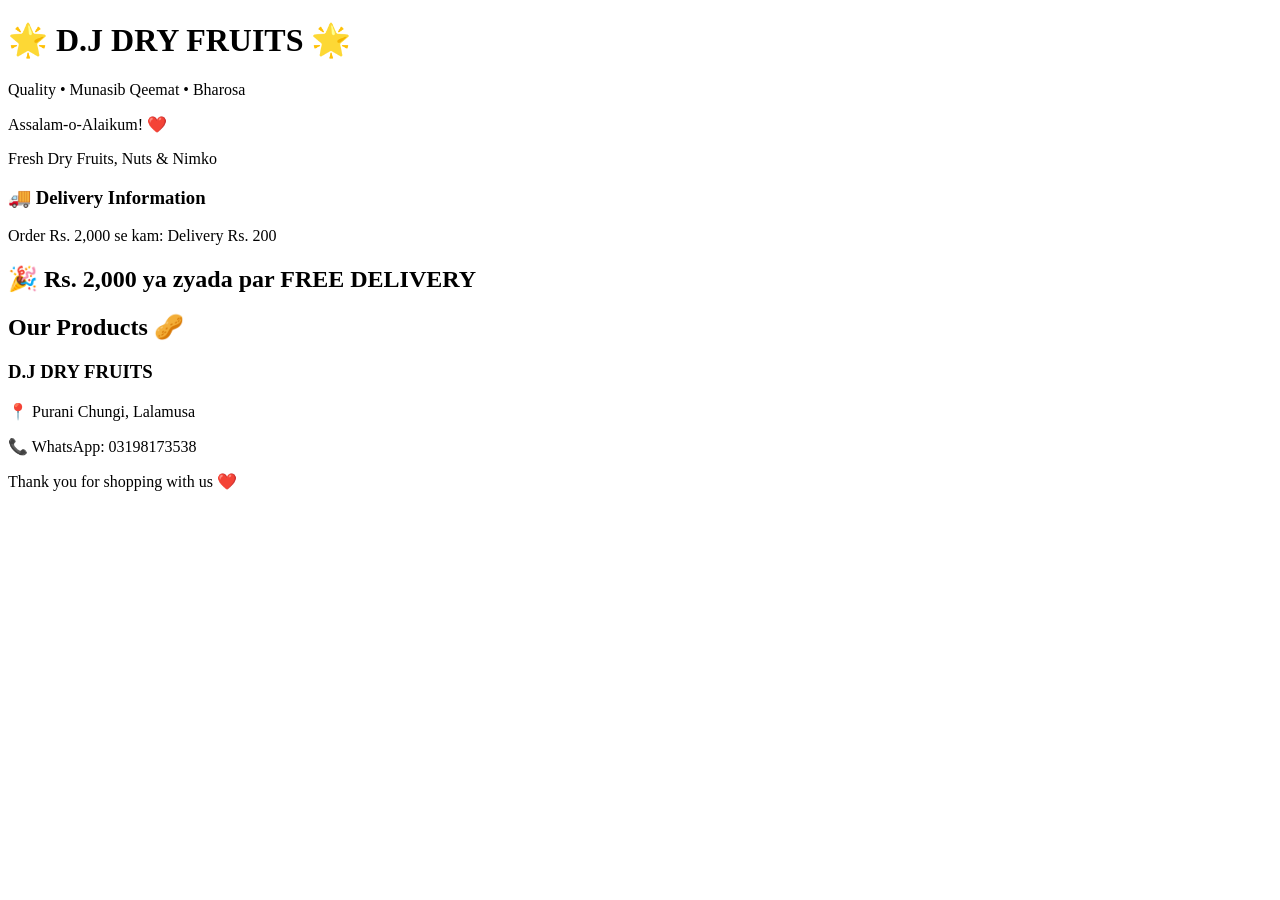
==== index.html @ 38b19e8a "Add initial HTML structure for D.J Dry Fruits" ====
<!DOCTYPE html>
<html lang="en">
<head>
<meta charset="UTF-8">
<meta name="viewport" content="width=device-width, initial-scale=1.0">
<title>D.J Dry Fruits & Nimko</title>
<link rel="stylesheet" href="style.css">
</head>
<body>

<header>
  <h1>🌟 D.J DRY FRUITS 🌟</h1>
  <p>Quality • Munasib Qeemat • Bharosa</p>
  <p>Assalam-o-Alaikum! ❤️</p>
  <p>Fresh Dry Fruits, Nuts & Nimko</p>
</header>

<section class="delivery">
  <h3>🚚 Delivery Information</h3>
  <p>Order Rs. 2,000 se kam: Delivery Rs. 200</p>
  <h2>🎉 Rs. 2,000 ya zyada par FREE DELIVERY</h2>
</section>

<main>
  <h2>Our Products 🥜</h2>
  <div id="products" class="products"></div>
</main>

<footer>
  <h3>D.J DRY FRUITS</h3>
  <p>📍 Purani Chungi, Lalamusa</p>
  <p>📞 WhatsApp: 03198173538</p>
  <p>Thank you for shopping with us ❤️</p>
</footer>

<script src="products.js"></script>
<script src="script.js"></script>
</body>
</html>
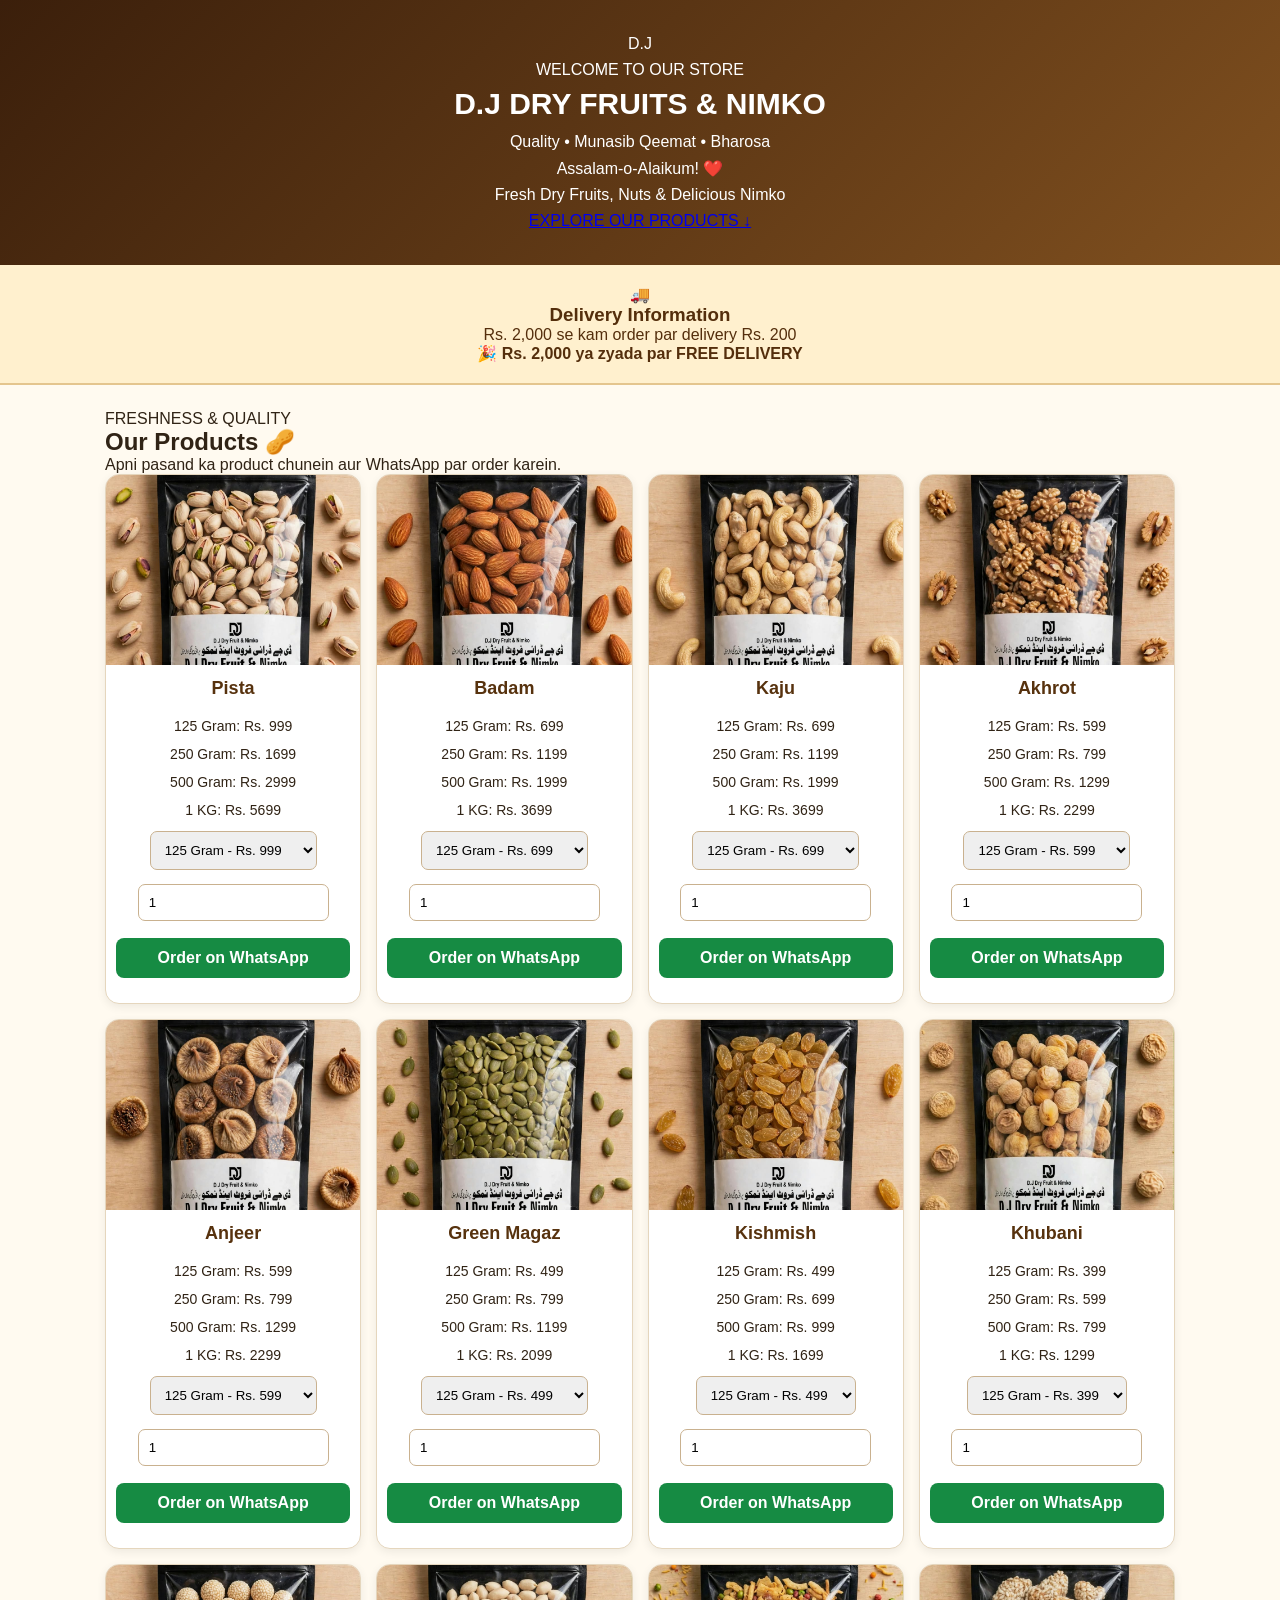
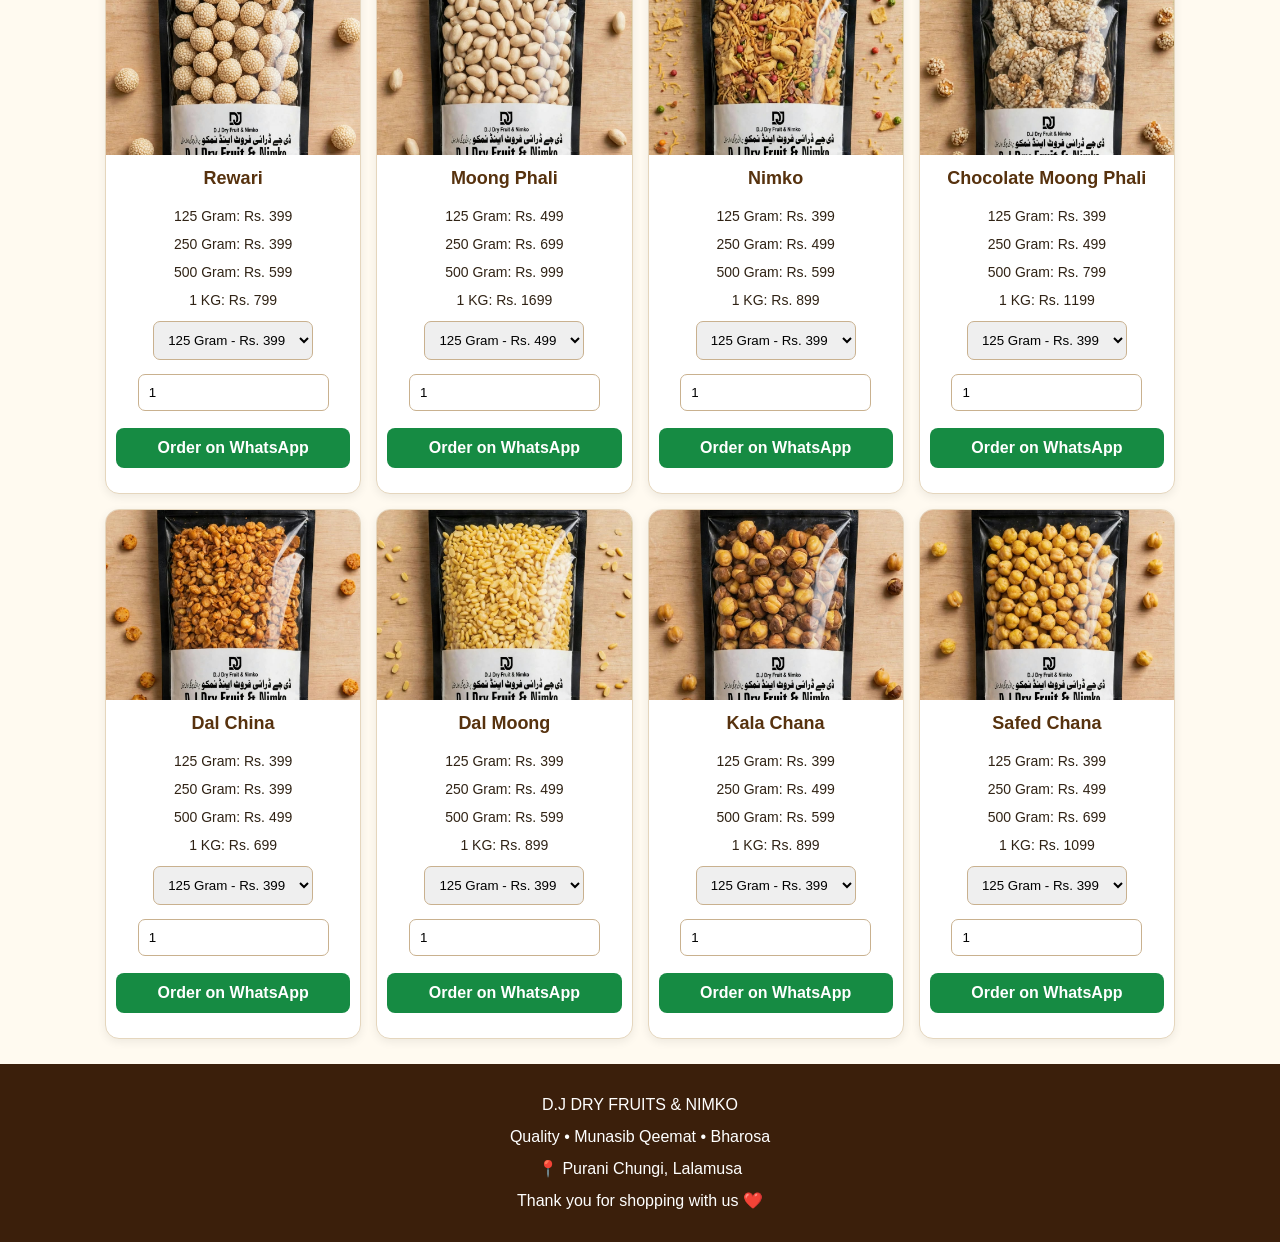
==== commit 9d2935ed: "Revamp index.html with improved layout and content Updated the structure and content of the index.ht" ====
--- a/index.html
+++ b/index.html
@@ -1,40 +1,59 @@
-
 <!DOCTYPE html>
 <html lang="en">
 <head>
-<meta charset="UTF-8">
-<meta name="viewport" content="width=device-width, initial-scale=1.0">
-<title>D.J Dry Fruits & Nimko</title>
-<link rel="stylesheet" href="style.css">
+  <meta charset="UTF-8">
+  <meta name="viewport" content="width=device-width, initial-scale=1.0">
+  <meta name="theme-color" content="#26170f">
+  <meta name="description" content="D.J Dry Fruits & Nimko - Quality, munasib qeemat aur bharosa.">
+  <title>D.J Dry Fruits & Nimko</title>
+  <link rel="stylesheet" href="style.css">
 </head>
 <body>
 
-<header>
-  <h1>🌟 D.J DRY FRUITS 🌟</h1>
-  <p>Quality • Munasib Qeemat • Bharosa</p>
-  <p>Assalam-o-Alaikum! ❤️</p>
-  <p>Fresh Dry Fruits, Nuts & Nimko</p>
-</header>
+  <header class="site-header">
+    <div class="brand-mark">D.J</div>
+    <p class="brand-kicker">WELCOME TO OUR STORE</p>
+    <h1>D.J DRY FRUITS <span>& NIMKO</span></h1>
+    <div class="gold-line"></div>
+    <p class="tagline">Quality <span>•</span> Munasib Qeemat <span>•</span> Bharosa</p>
+    <p class="welcome">Assalam-o-Alaikum! ❤️</p>
+    <p class="intro">Fresh Dry Fruits, Nuts & Delicious Nimko</p>
+    <a class="shop-link" href="#products">EXPLORE OUR PRODUCTS ↓</a>
+  </header>
 
-<section class="delivery">
-  <h3>🚚 Delivery Information</h3>
-  <p>Order Rs. 2,000 se kam: Delivery Rs. 200</p>
-  <h2>🎉 Rs. 2,000 ya zyada par FREE DELIVERY</h2>
-</section>
+  <section class="delivery">
+    <div class="delivery-inner">
+      <div>
+        <span class="delivery-icon">🚚</span>
+        <h3>Delivery Information</h3>
+        <p>Rs. 2,000 se kam order par delivery Rs. 200</p>
+      </div>
+      <div class="free-delivery">
+        <span>🎉</span>
+        <strong>Rs. 2,000 ya zyada par FREE DELIVERY</strong>
+      </div>
+    </div>
+  </section>
 
-<main>
-  <h2>Our Products 🥜</h2>
-  <div id="products" class="products"></div>
-</main>
+  <main>
+    <div class="section-heading">
+      <p class="section-kicker">FRESHNESS & QUALITY</p>
+      <h2>Our Products <span>🥜</span></h2>
+      <p>Apni pasand ka product chunein aur WhatsApp par order karein.</p>
+    </div>
 
-<footer>
-  <h3>D.J DRY FRUITS</h3>
-  <p>📍 Purani Chungi, Lalamusa</p>
-  <p>📞 WhatsApp: 03198173538</p>
-  <p>Thank you for shopping with us ❤️</p>
-</footer>
+    <div id="products" class="products"></div>
+  </main>
 
-<script src="products.js"></script>
-<script src="script.js"></script>
+  <footer>
+    <div class="footer-brand">D.J DRY FRUITS <span>& NIMKO</span></div>
+    <p>Quality • Munasib Qeemat • Bharosa</p>
+    <p class="footer-location">📍 Purani Chungi, Lalamusa</p>
+    <div class="footer-line"></div>
+    <p class="copyright">Thank you for shopping with us ❤️</p>
+  </footer>
+
+  <script src="products.js"></script>
+  <script src="script.js"></script>
 </body>
 </html>
--- a/style.css
+++ b/style.css
@@ -0,0 +1,139 @@
+
+* {
+  margin: 0;
+  padding: 0;
+  box-sizing: border-box;
+}
+
+body {
+  font-family: Arial, sans-serif;
+  background: #fffaf0;
+  color: #302315;
+}
+
+header {
+  background: linear-gradient(135deg, #3b1f0b, #80501f);
+  color: white;
+  text-align: center;
+  padding: 35px 15px;
+}
+
+header h1 {
+  font-size: 30px;
+  margin-bottom: 12px;
+}
+
+header p {
+  margin: 8px;
+  font-size: 16px;
+}
+
+.delivery {
+  background: #fff0ce;
+  text-align: center;
+  padding: 20px 10px;
+  color: #542e0c;
+  border-bottom: 2px solid #e4c58e;
+}
+
+.delivery h2 {
+  font-size: 20px;
+  margin-top: 10px;
+  color: #176b32;
+}
+
+main {
+  max-width: 1100px;
+  margin: auto;
+  padding: 25px 15px;
+}
+
+main > h2 {
+  text-align: center;
+  margin-bottom: 25px;
+  color: #59320e;
+}
+
+.products {
+  display: grid;
+  grid-template-columns: repeat(2, 1fr);
+  gap: 15px;
+}
+
+.product-card {
+  background: white;
+  border: 1px solid #e5d6bd;
+  border-radius: 14px;
+  overflow: hidden;
+  text-align: center;
+  padding-bottom: 15px;
+  box-shadow: 0 3px 10px #00000012;
+}
+
+.product-image {
+  width: 100%;
+  height: 155px;
+  background: #f1e7d6;
+  display: flex;
+  align-items: center;
+  justify-content: center;
+  color: #80603a;
+  font-size: 14px;
+  overflow: hidden;
+}
+
+.product-image img {
+  width: 100%;
+  height: 100%;
+  object-fit: cover;
+}
+
+.product-card h3 {
+  color: #57320e;
+  margin: 13px 5px;
+  font-size: 18px;
+}
+
+.price-list {
+  padding: 0 10px;
+  font-size: 14px;
+  line-height: 2;
+}
+
+select, input {
+  padding: 10px;
+  margin: 7px 3px;
+  border: 1px solid #c9b18f;
+  border-radius: 7px;
+  max-width: 90%;
+}
+
+.order-btn {
+  display: block;
+  background: #168b43;
+  color: white;
+  text-decoration: none;
+  padding: 11px;
+  margin: 10px;
+  border-radius: 8px;
+  font-weight: bold;
+}
+
+footer {
+  background: #3b1f0b;
+  color: white;
+  text-align: center;
+  padding: 25px 10px;
+  line-height: 2;
+}
+
+@media (min-width: 700px) {
+  .products {
+    grid-template-columns: repeat(4, 1fr);
+  }
+
+  .product-image {
+    height: 190px;
+  }
+  }
+  
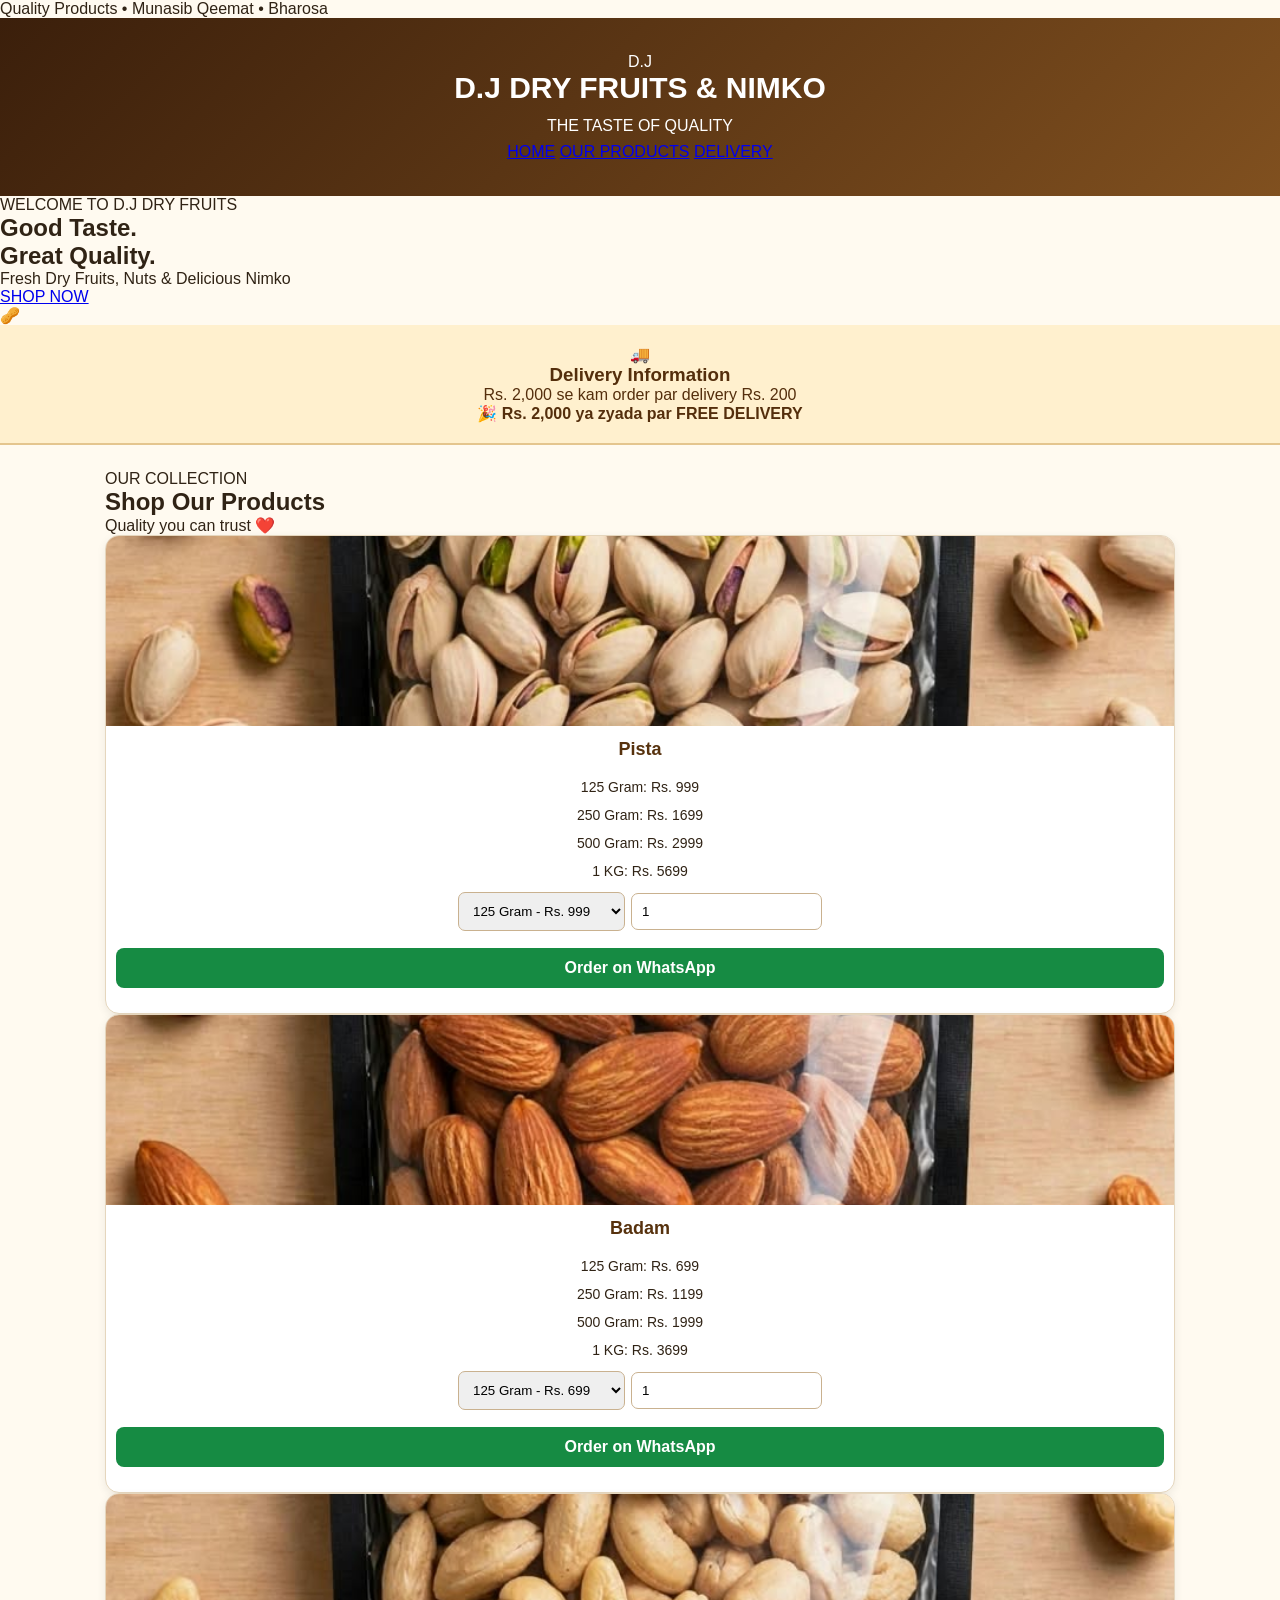
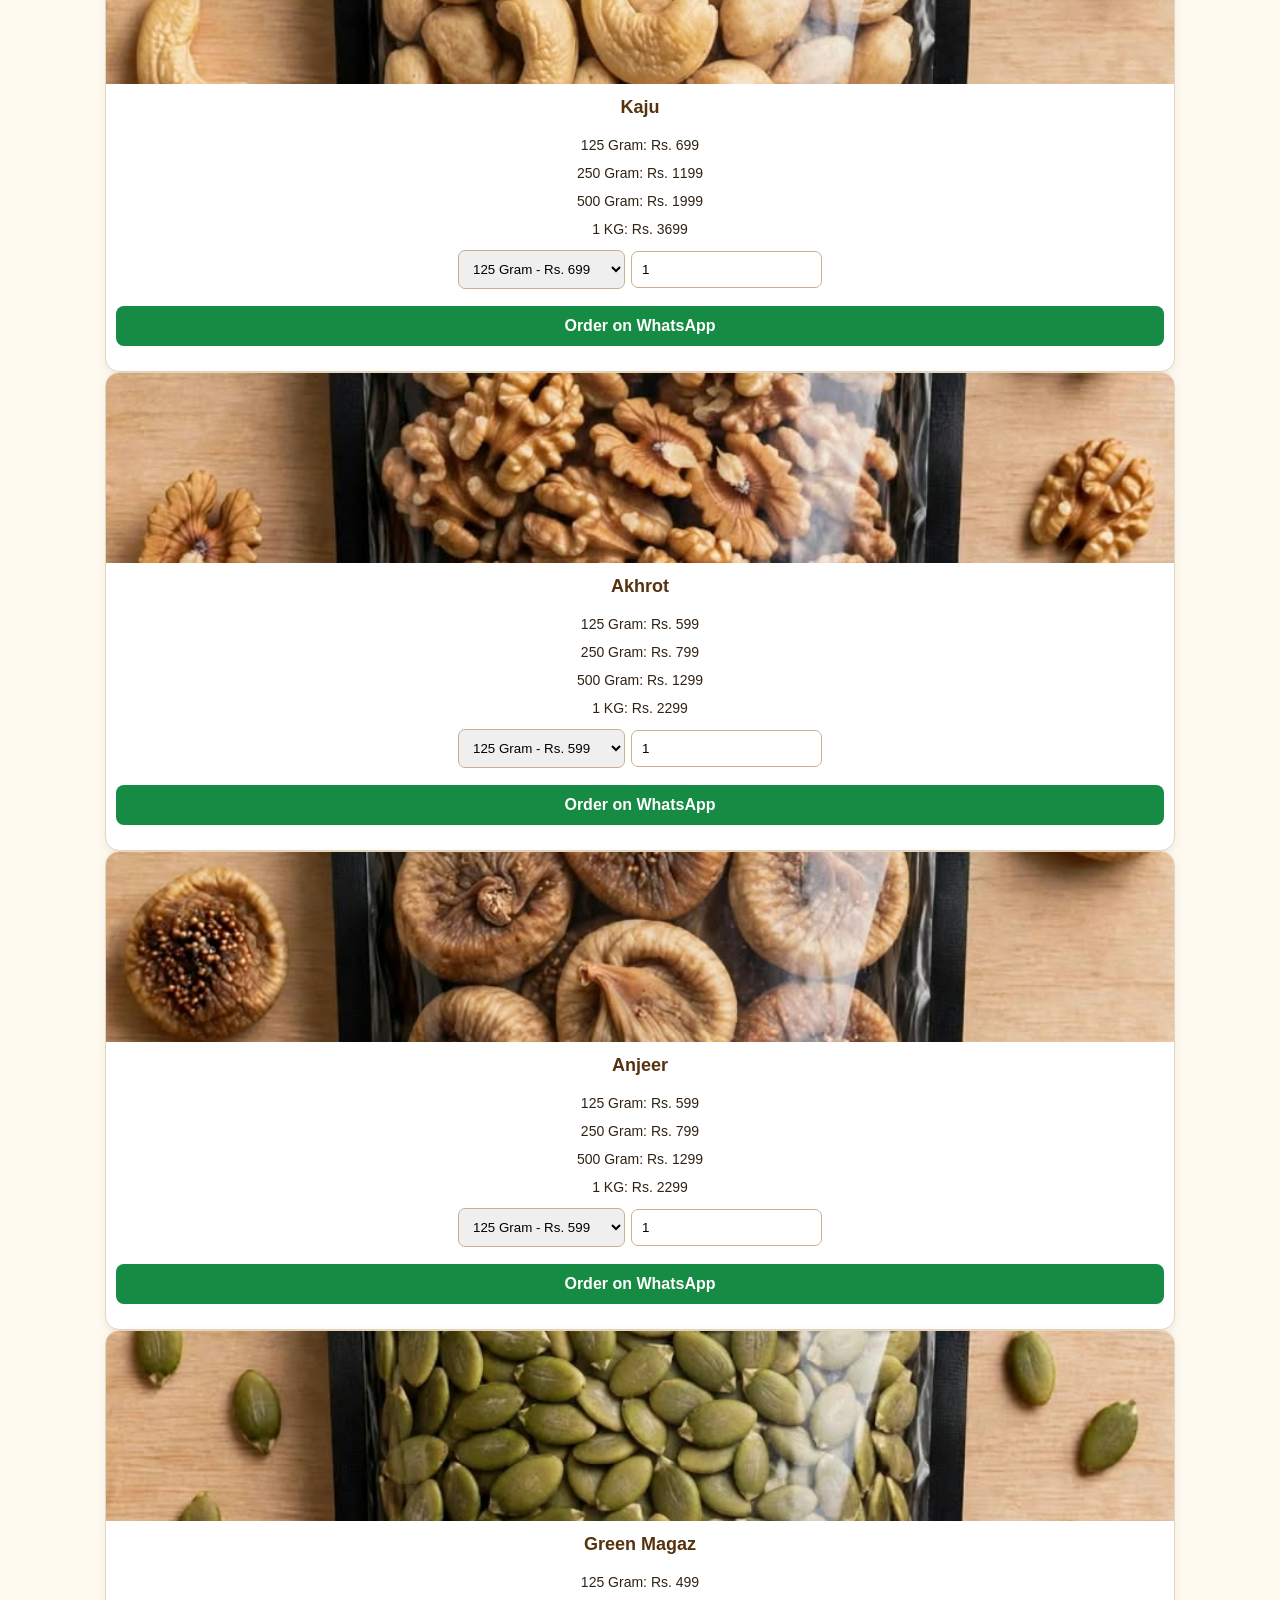
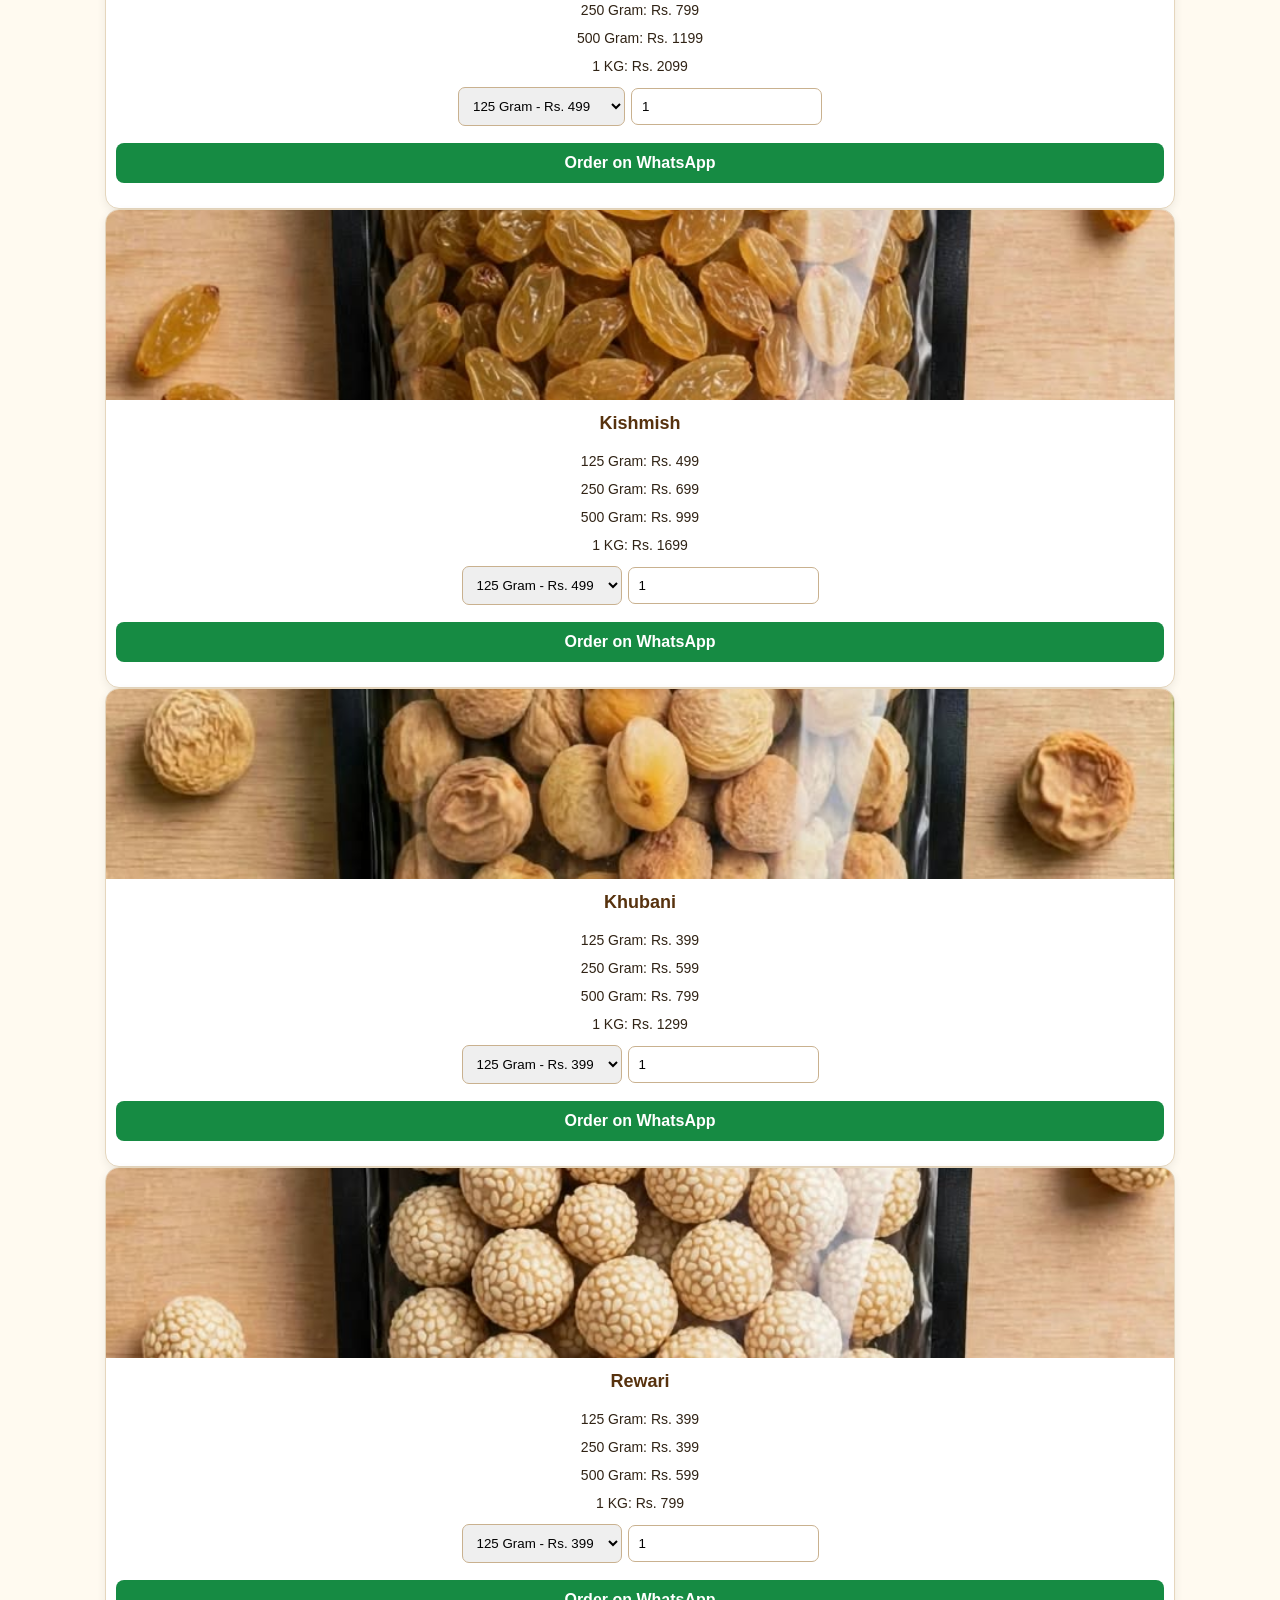
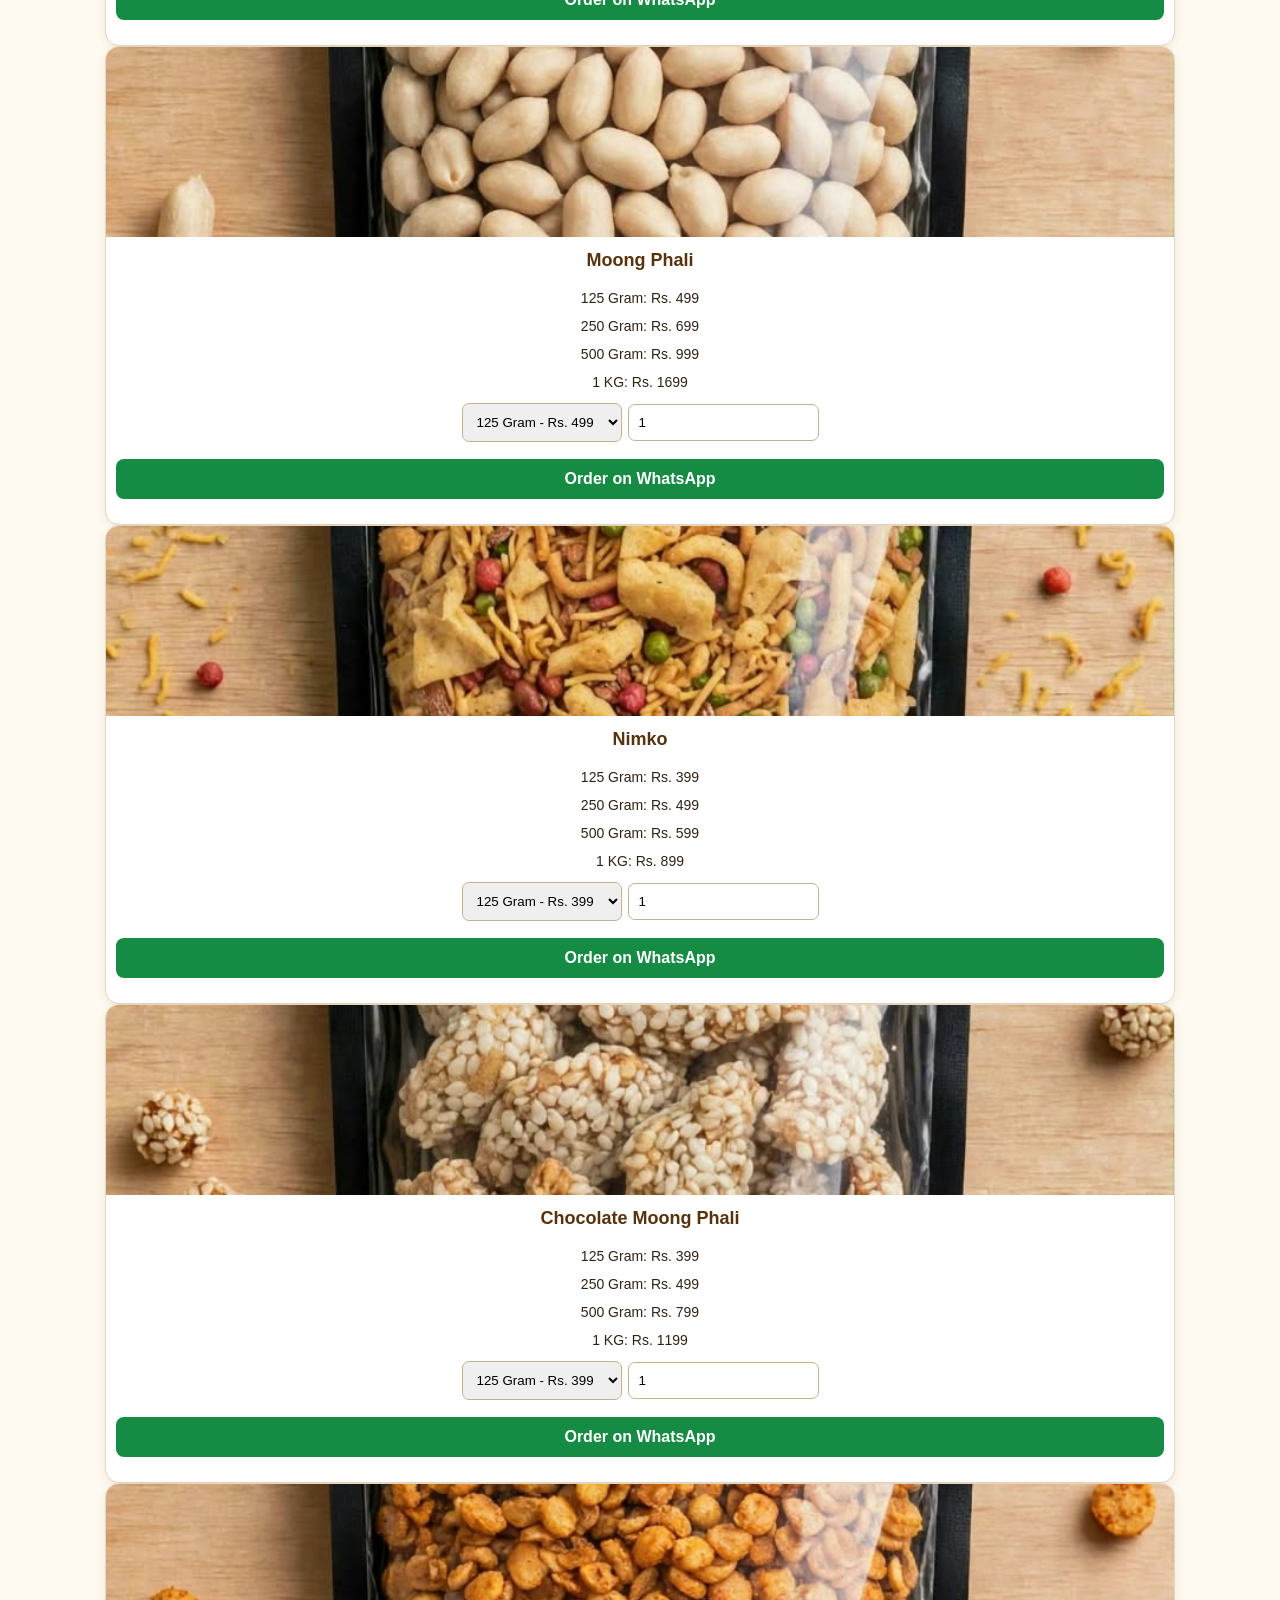
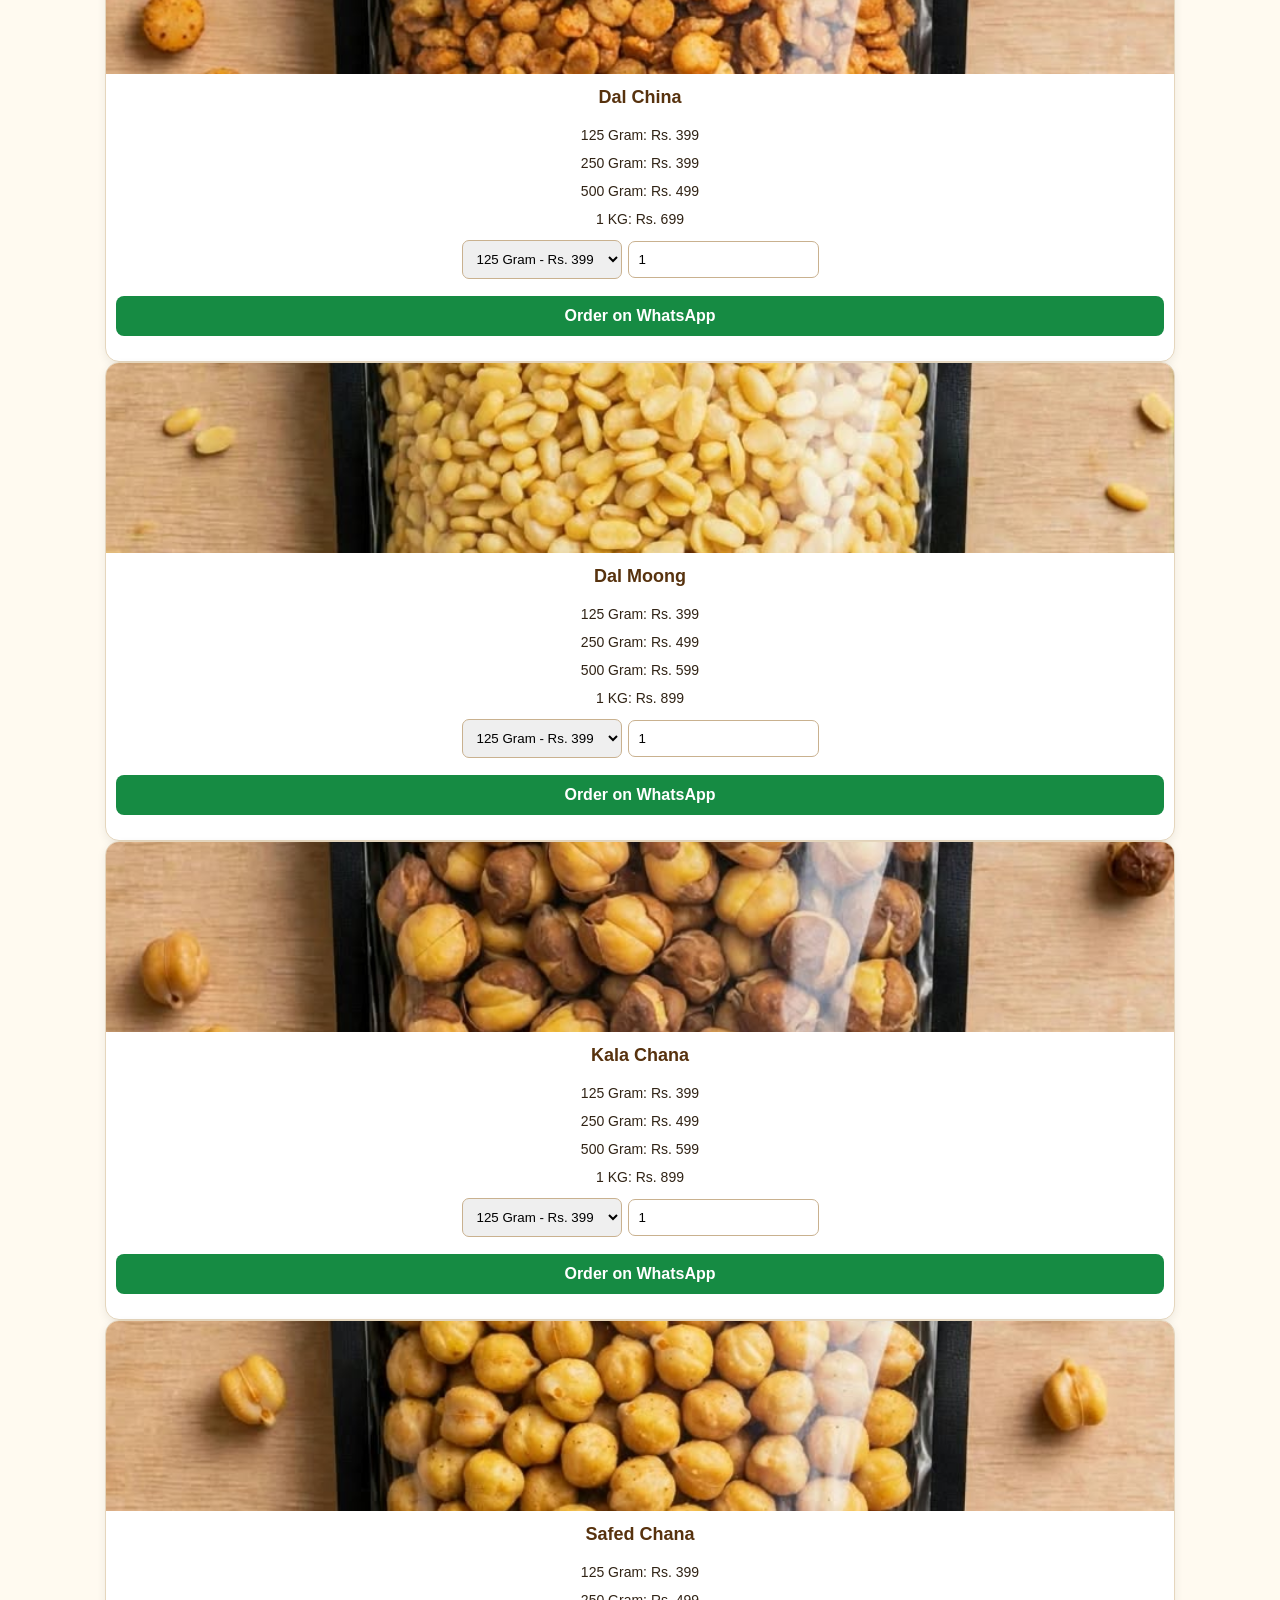
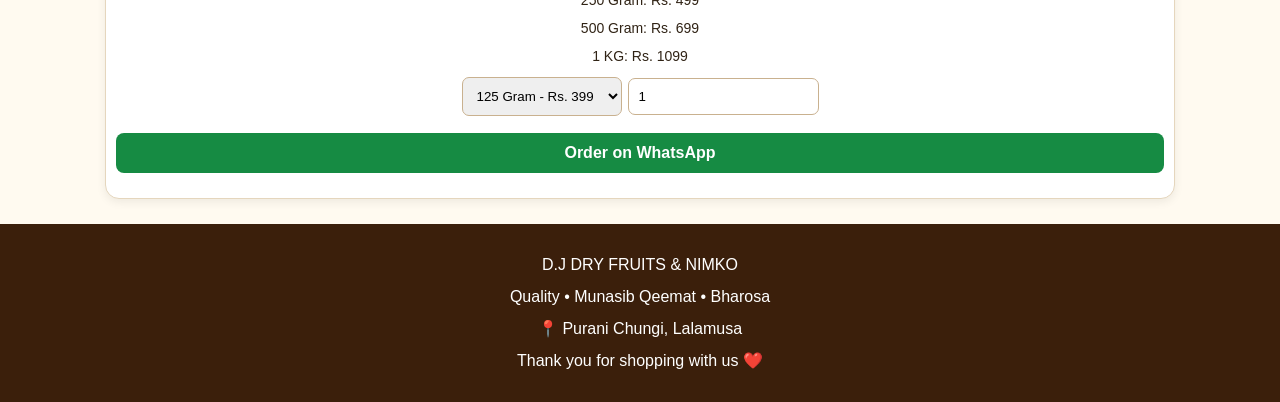
==== commit 2bc97a30: "Refactor index.html for improved structure and content" ====
--- a/index.html
+++ b/index.html
@@ -1,59 +1,82 @@
+
 <!DOCTYPE html>
 <html lang="en">
 <head>
   <meta charset="UTF-8">
   <meta name="viewport" content="width=device-width, initial-scale=1.0">
-  <meta name="theme-color" content="#26170f">
-  <meta name="description" content="D.J Dry Fruits & Nimko - Quality, munasib qeemat aur bharosa.">
+  <meta name="theme-color" content="#6b4228">
+  <meta name="description" content="D.J Dry Fruits & Nimko - Quality, Munasib Qeemat, Bharosa.">
   <title>D.J Dry Fruits & Nimko</title>
   <link rel="stylesheet" href="style.css">
 </head>
 <body>
 
-  <header class="site-header">
-    <div class="brand-mark">D.J</div>
-    <p class="brand-kicker">WELCOME TO OUR STORE</p>
-    <h1>D.J DRY FRUITS <span>& NIMKO</span></h1>
-    <div class="gold-line"></div>
-    <p class="tagline">Quality <span>•</span> Munasib Qeemat <span>•</span> Bharosa</p>
-    <p class="welcome">Assalam-o-Alaikum! ❤️</p>
-    <p class="intro">Fresh Dry Fruits, Nuts & Delicious Nimko</p>
-    <a class="shop-link" href="#products">EXPLORE OUR PRODUCTS ↓</a>
+  <div class="top-bar">
+    Quality Products • Munasib Qeemat • Bharosa
+  </div>
+
+  <header class="header" id="home">
+    <div class="brand">
+      <div class="brand-logo">D.J</div>
+      <div class="brand-name">
+        <h1>D.J DRY FRUITS <span>& NIMKO</span></h1>
+        <p>THE TASTE OF QUALITY</p>
+      </div>
+    </div>
+
+    <nav class="navigation">
+      <a href="#home">HOME</a>
+      <a href="#products">OUR PRODUCTS</a>
+      <a href="#delivery">DELIVERY</a>
+    </nav>
   </header>
 
-  <section class="delivery">
-    <div class="delivery-inner">
+  <section class="hero">
+    <div class="hero-content">
+      <p class="hero-small">WELCOME TO D.J DRY FRUITS</p>
+      <h2>Good Taste.<br><span>Great Quality.</span></h2>
+      <p class="hero-text">
+        Fresh Dry Fruits, Nuts & Delicious Nimko
+      </p>
+      <a href="#products" class="hero-button">SHOP NOW</a>
+    </div>
+    <div class="hero-decoration">🥜</div>
+  </section>
+
+  <section class="delivery" id="delivery">
+    <div class="delivery-box">
+      <div class="delivery-icon">🚚</div>
       <div>
-        <span class="delivery-icon">🚚</span>
         <h3>Delivery Information</h3>
         <p>Rs. 2,000 se kam order par delivery Rs. 200</p>
       </div>
-      <div class="free-delivery">
-        <span>🎉</span>
-        <strong>Rs. 2,000 ya zyada par FREE DELIVERY</strong>
-      </div>
+    </div>
+    <div class="free-delivery">
+      <span>🎉</span>
+      <strong>Rs. 2,000 ya zyada par FREE DELIVERY</strong>
     </div>
   </section>
 
-  <main>
+  <main id="products">
     <div class="section-heading">
-      <p class="section-kicker">FRESHNESS & QUALITY</p>
-      <h2>Our Products <span>🥜</span></h2>
-      <p>Apni pasand ka product chunein aur WhatsApp par order karein.</p>
+      <p>OUR COLLECTION</p>
+      <h2>Shop Our Products</h2>
+      <span>Quality you can trust ❤️</span>
     </div>
 
-    <div id="products" class="products"></div>
+    <div id="product-list" class="products"></div>
   </main>
 
-  <footer>
-    <div class="footer-brand">D.J DRY FRUITS <span>& NIMKO</span></div>
+  <footer class="footer">
+    <div class="footer-logo">D.J DRY FRUITS <span>& NIMKO</span></div>
     <p>Quality • Munasib Qeemat • Bharosa</p>
-    <p class="footer-location">📍 Purani Chungi, Lalamusa</p>
-    <div class="footer-line"></div>
+    <p class="location">📍 Purani Chungi, Lalamusa</p>
+    <div class="footer-divider"></div>
     <p class="copyright">Thank you for shopping with us ❤️</p>
   </footer>
 
   <script src="products.js"></script>
   <script src="script.js"></script>
 </body>
-</html>
+      </html>
+      
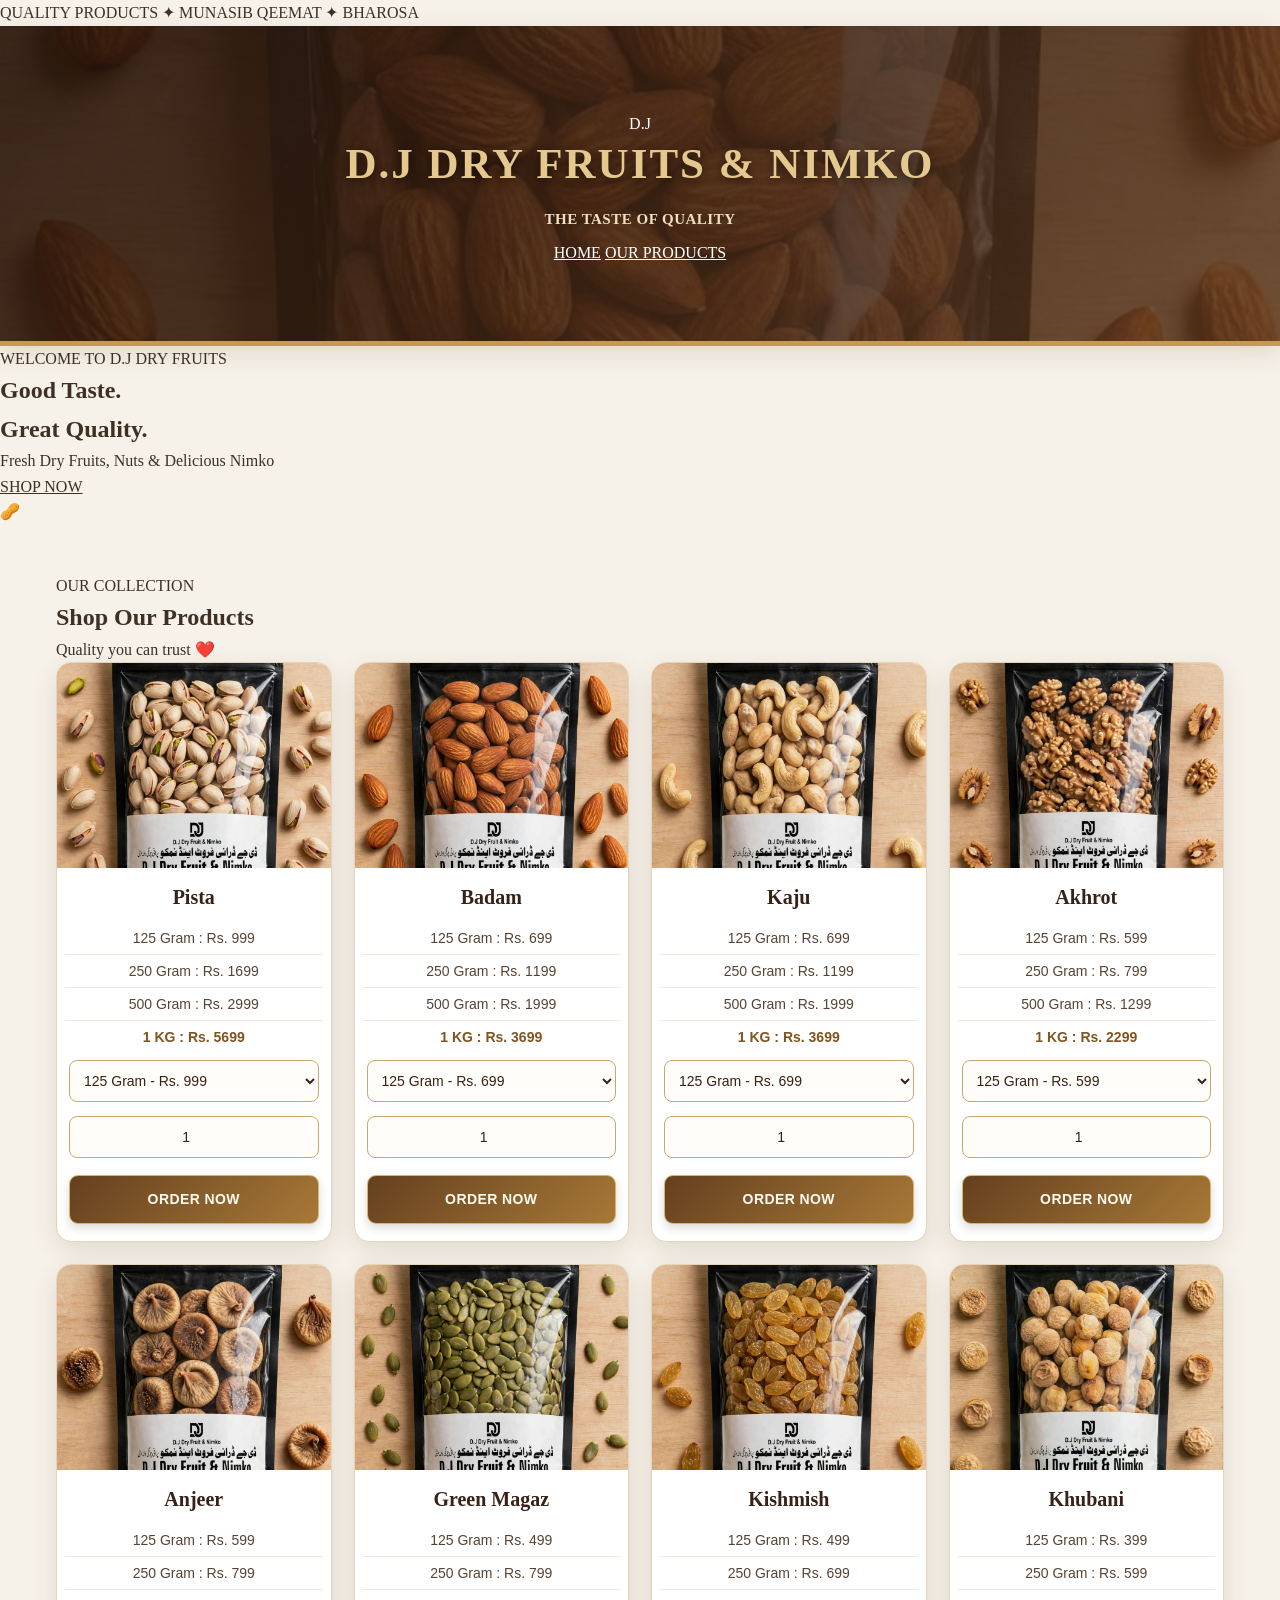
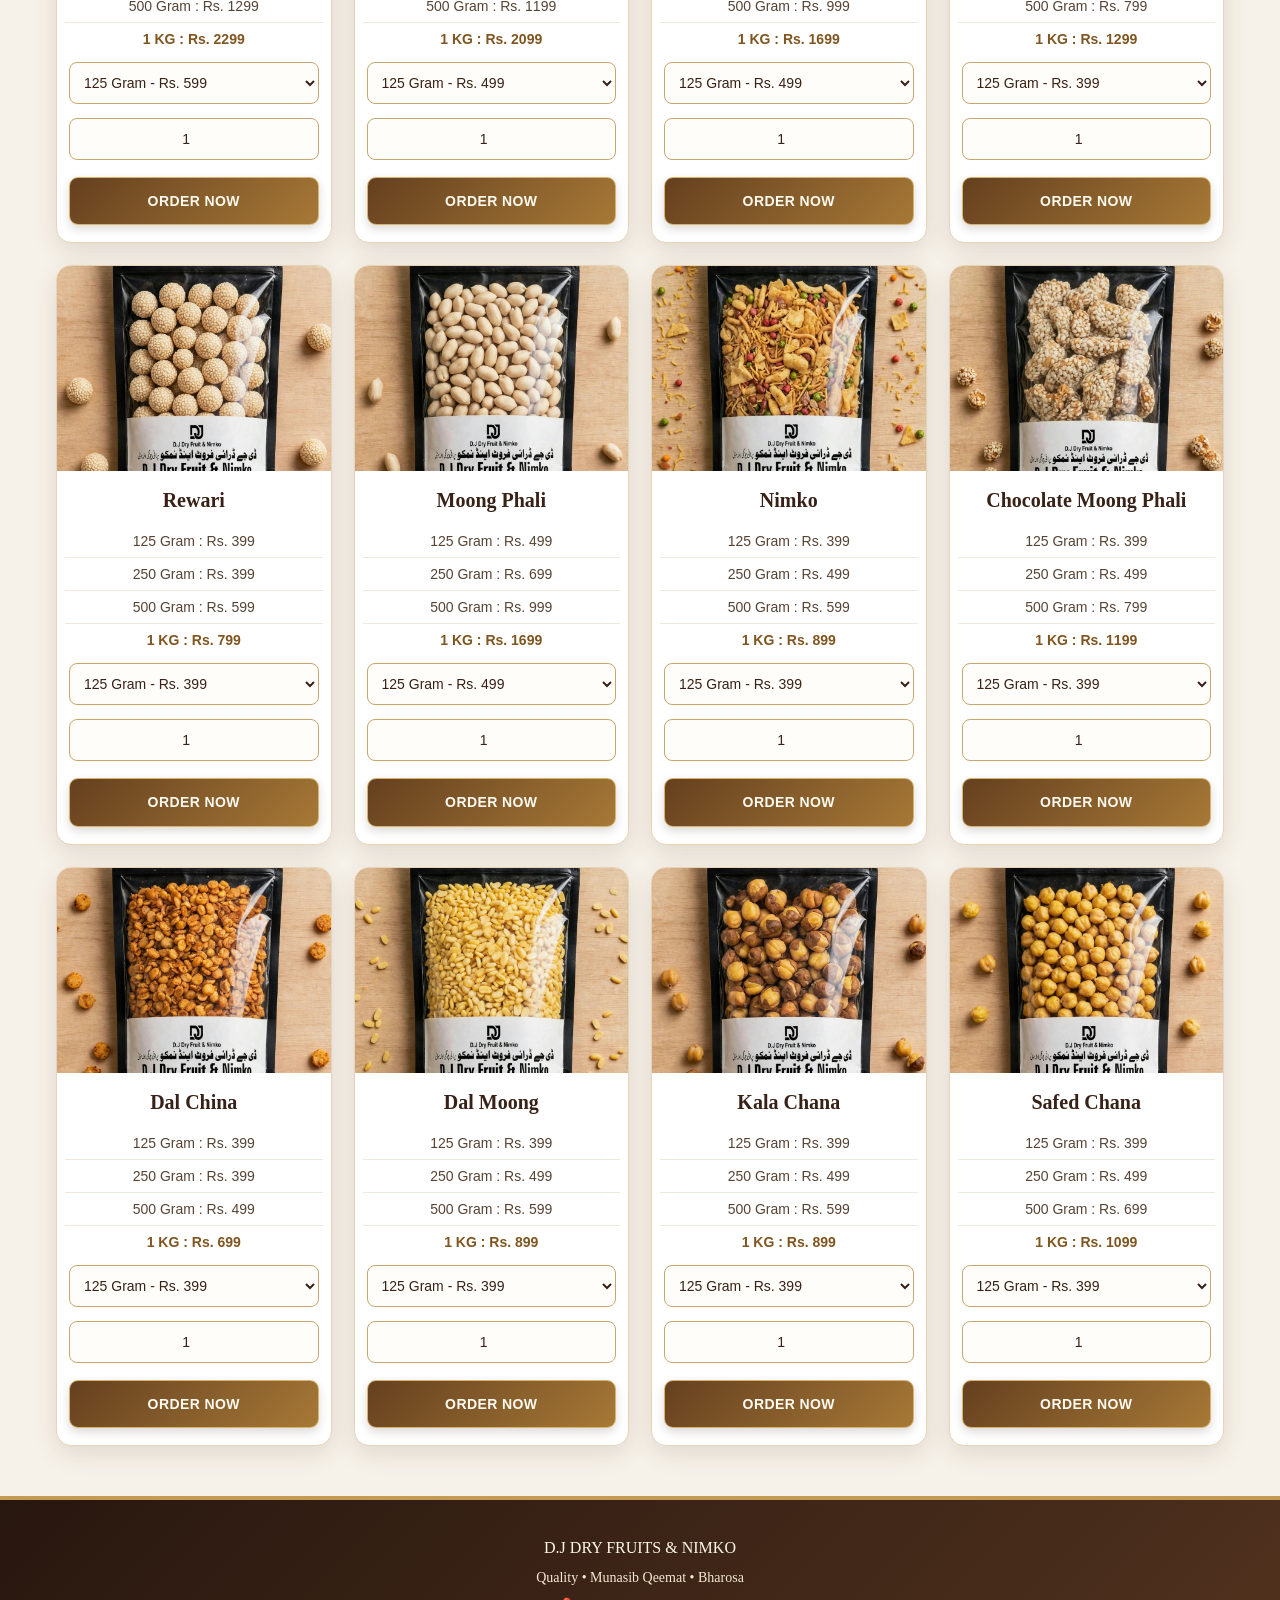
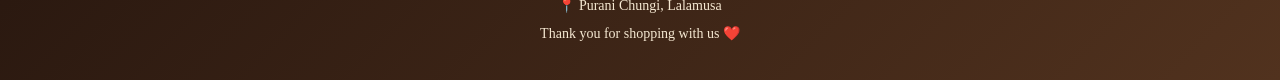
==== commit a5b4f5f8: "Update theme color and fix HTML entities" ====
--- a/index.html
+++ b/index.html
@@ -4,7 +4,7 @@
 <head>
   <meta charset="UTF-8">
   <meta name="viewport" content="width=device-width, initial-scale=1.0">
-  <meta name="theme-color" content="#6b4228">
+  <meta name="theme-color" content="#382116">
   <meta name="description" content="D.J Dry Fruits & Nimko - Quality, Munasib Qeemat, Bharosa.">
   <title>D.J Dry Fruits & Nimko</title>
   <link rel="stylesheet" href="style.css">
@@ -12,14 +12,14 @@
 <body>
 
   <div class="top-bar">
-    Quality Products • Munasib Qeemat • Bharosa
+    QUALITY PRODUCTS <span>✦</span> MUNASIB QEEMAT <span>✦</span> BHAROSA
   </div>
 
   <header class="header" id="home">
     <div class="brand">
       <div class="brand-logo">D.J</div>
       <div class="brand-name">
-        <h1>D.J DRY FRUITS <span>& NIMKO</span></h1>
+        <h1>D.J DRY FRUITS <span>&amp; NIMKO</span></h1>
         <p>THE TASTE OF QUALITY</p>
       </div>
     </div>
@@ -27,7 +27,6 @@
     <nav class="navigation">
       <a href="#home">HOME</a>
       <a href="#products">OUR PRODUCTS</a>
-      <a href="#delivery">DELIVERY</a>
     </nav>
   </header>
 
@@ -36,25 +35,11 @@
       <p class="hero-small">WELCOME TO D.J DRY FRUITS</p>
       <h2>Good Taste.<br><span>Great Quality.</span></h2>
       <p class="hero-text">
-        Fresh Dry Fruits, Nuts & Delicious Nimko
+        Fresh Dry Fruits, Nuts &amp; Delicious Nimko
       </p>
       <a href="#products" class="hero-button">SHOP NOW</a>
     </div>
     <div class="hero-decoration">🥜</div>
-  </section>
-
-  <section class="delivery" id="delivery">
-    <div class="delivery-box">
-      <div class="delivery-icon">🚚</div>
-      <div>
-        <h3>Delivery Information</h3>
-        <p>Rs. 2,000 se kam order par delivery Rs. 200</p>
-      </div>
-    </div>
-    <div class="free-delivery">
-      <span>🎉</span>
-      <strong>Rs. 2,000 ya zyada par FREE DELIVERY</strong>
-    </div>
   </section>
 
   <main id="products">
@@ -68,7 +53,7 @@
   </main>
 
   <footer class="footer">
-    <div class="footer-logo">D.J DRY FRUITS <span>& NIMKO</span></div>
+    <div class="footer-logo">D.J DRY FRUITS <span>&amp; NIMKO</span></div>
     <p>Quality • Munasib Qeemat • Bharosa</p>
     <p class="location">📍 Purani Chungi, Lalamusa</p>
     <div class="footer-divider"></div>
@@ -78,5 +63,5 @@
   <script src="products.js"></script>
   <script src="script.js"></script>
 </body>
-      </html>
-      
+  </html>
+  
--- a/style.css
+++ b/style.css
@@ -1,3 +1,20 @@
+
+/* =====================================
+   D.J DRY FRUITS & NIMKO
+   ROYAL LUXURY WEBSITE DESIGN
+   ===================================== */
+
+:root {
+  --cream: #f7f2e9;
+  --cream-dark: #eee4d3;
+  --brown: #382116;
+  --brown-light: #65432e;
+  --gold: #c49a55;
+  --gold-light: #e5c88d;
+  --white: #ffffff;
+  --text: #3e3025;
+  --shadow: 0 8px 25px rgba(56, 33, 22, 0.12);
+}
 
 * {
   margin: 0;
@@ -5,135 +22,386 @@
   box-sizing: border-box;
 }
 
+html {
+  scroll-behavior: smooth;
+}
+
 body {
-  font-family: Arial, sans-serif;
-  background: #fffaf0;
-  color: #302315;
-}
+  font-family: Georgia, "Times New Roman", serif;
+  background: var(--cream);
+  color: var(--text);
+  line-height: 1.6;
+}
+
+/* ROYAL BUSINESS HEADER */
 
 header {
-  background: linear-gradient(135deg, #3b1f0b, #80501f);
-  color: white;
-  text-align: center;
-  padding: 35px 15px;
+  position: relative;
+  overflow: hidden;
+  text-align: center;
+  padding: 65px 16px 58px;
+
+  background:
+    linear-gradient(
+      135deg,
+      rgba(35, 19, 11, 0.88),
+      rgba(83, 51, 28, 0.82)
+    ),
+    url("images/IMG-20261106-WA0021.jpg");
+
+  background-size: cover;
+  background-position: center;
+  background-repeat: no-repeat;
+
+  color: var(--white);
+  border-bottom: 5px solid var(--gold);
+  box-shadow: var(--shadow);
 }
 
 header h1 {
-  font-size: 30px;
-  margin-bottom: 12px;
+  color: var(--gold-light);
+  font-size: clamp(27px, 5vw, 43px);
+  font-weight: bold;
+  letter-spacing: 2px;
+  line-height: 1.3;
+  margin-bottom: 15px;
+  text-shadow: 0 3px 12px rgba(0,0,0,0.65);
 }
 
 header p {
-  margin: 8px;
+  color: #fff8e9;
   font-size: 16px;
-}
+  margin: 9px 0;
+  letter-spacing: 0.5px;
+}
+
+header p:first-of-type {
+  color: var(--gold-light);
+  font-size: 17px;
+  font-weight: bold;
+}
+
+header p:nth-of-type(2) {
+  margin-top: 20px;
+  font-size: 18px;
+}
+
+header p:last-of-type {
+  font-size: 15px;
+  color: #f2dfbd;
+}
+
+/* DELIVERY SECTION */
 
 .delivery {
-  background: #fff0ce;
-  text-align: center;
-  padding: 20px 10px;
-  color: #542e0c;
-  border-bottom: 2px solid #e4c58e;
+  background:
+    linear-gradient(135deg, #fffaf1, #eee1c9);
+
+  text-align: center;
+  padding: 28px 15px;
+  color: var(--brown);
+  border-bottom: 2px solid var(--gold);
+  box-shadow: 0 4px 14px rgba(56,33,22,0.07);
+}
+
+.delivery h3 {
+  color: var(--brown);
+  font-size: 22px;
+  margin-bottom: 9px;
+}
+
+.delivery p {
+  color: var(--brown-light);
+  font-size: 15px;
+  margin: 7px 0;
 }
 
 .delivery h2 {
-  font-size: 20px;
-  margin-top: 10px;
-  color: #176b32;
-}
+  display: inline-block;
+  margin-top: 13px;
+  padding: 10px 18px;
+  border: 1px solid var(--gold);
+  border-radius: 30px;
+  background: #fff8e9;
+  color: #80551f;
+  font-size: 17px;
+  font-weight: bold;
+}
+
+/* MAIN CONTENT */
 
 main {
-  max-width: 1100px;
+  width: 100%;
+  max-width: 1200px;
   margin: auto;
-  padding: 25px 15px;
+  padding: 38px 16px 50px;
 }
 
 main > h2 {
   text-align: center;
-  margin-bottom: 25px;
-  color: #59320e;
-}
+  color: var(--brown);
+  font-size: clamp(25px, 4vw, 34px);
+  margin-bottom: 30px;
+  padding-bottom: 13px;
+  position: relative;
+}
+
+main > h2::after {
+  content: "";
+  display: block;
+  width: 105px;
+  height: 3px;
+  margin: 12px auto 0;
+  background: linear-gradient(
+    to right,
+    transparent,
+    var(--gold),
+    transparent
+  );
+  border-radius: 5px;
+}
+
+/* PRODUCT GRID */
 
 .products {
   display: grid;
-  grid-template-columns: repeat(2, 1fr);
-  gap: 15px;
-}
+  grid-template-columns: repeat(2, minmax(0, 1fr));
+  gap: 17px;
+}
+
+/* PRODUCT CARDS */
 
 .product-card {
-  background: white;
-  border: 1px solid #e5d6bd;
-  border-radius: 14px;
+  background: var(--white);
+  border: 1px solid #e5d4b7;
+  border-radius: 15px;
   overflow: hidden;
   text-align: center;
   padding-bottom: 15px;
-  box-shadow: 0 3px 10px #00000012;
-}
+  box-shadow: var(--shadow);
+  transition: transform 0.25s ease,
+              box-shadow 0.25s ease;
+}
+
+.product-card:hover {
+  transform: translateY(-5px);
+  box-shadow: 0 13px 30px rgba(56,33,22,0.18);
+}
+
+/* PRODUCT PHOTOS */
 
 .product-image {
   width: 100%;
-  height: 155px;
-  background: #f1e7d6;
+  height: 165px;
+  background: var(--cream-dark);
   display: flex;
   align-items: center;
   justify-content: center;
-  color: #80603a;
-  font-size: 14px;
   overflow: hidden;
+  color: var(--brown-light);
+  font-size: 13px;
 }
 
 .product-image img {
   width: 100%;
   height: 100%;
   object-fit: cover;
-}
+  display: block;
+  transition: transform 0.35s ease;
+}
+
+.product-card:hover .product-image img {
+  transform: scale(1.04);
+}
+
+/* PRODUCT NAME */
 
 .product-card h3 {
-  color: #57320e;
-  margin: 13px 5px;
+  color: var(--brown);
   font-size: 18px;
-}
+  font-weight: bold;
+  margin: 13px 5px 9px;
+  padding: 0 5px;
+}
+
+/* PRODUCT PRICE LIST */
 
 .price-list {
-  padding: 0 10px;
-  font-size: 14px;
+  padding: 0 8px;
+  color: #574333;
+  font-family: Arial, sans-serif;
+  font-size: 13px;
   line-height: 2;
 }
 
-select, input {
+.price-list div {
+  border-bottom: 1px solid #f0e8dc;
+  padding: 2px 0;
+}
+
+.price-list div:last-child {
+  border-bottom: none;
+  color: #80551f;
+  font-weight: bold;
+}
+
+/* WEIGHT AND QUANTITY */
+
+select,
+input {
+  width: calc(100% - 24px);
+  min-height: 42px;
   padding: 10px;
   margin: 7px 3px;
-  border: 1px solid #c9b18f;
-  border-radius: 7px;
-  max-width: 90%;
-}
+  border: 1px solid #c9a66e;
+  border-radius: 8px;
+  background: #fffdf9;
+  color: var(--brown);
+  font-size: 14px;
+  font-family: Arial, sans-serif;
+  outline: none;
+}
+
+select:focus,
+input:focus {
+  border-color: var(--gold);
+  box-shadow: 0 0 0 3px rgba(196,154,85,0.18);
+}
+
+input[type="number"] {
+  text-align: center;
+}
+
+/* ROYAL ORDER BUTTON */
 
 .order-btn {
   display: block;
-  background: #168b43;
-  color: white;
+  background: linear-gradient(
+    135deg,
+    #65401f,
+    #a77937
+  );
+  color: #fffaf0;
   text-decoration: none;
-  padding: 11px;
-  margin: 10px;
-  border-radius: 8px;
-  font-weight: bold;
-}
+  padding: 12px 8px;
+  margin: 10px 12px 2px;
+  border: 1px solid #d6b36e;
+  border-radius: 9px;
+  font-family: Arial, sans-serif;
+  font-size: 14px;
+  font-weight: bold;
+  letter-spacing: 0.4px;
+  box-shadow: 0 4px 10px rgba(56,33,22,0.17);
+  transition: all 0.25s ease;
+}
+
+.order-btn:hover {
+  background: linear-gradient(
+    135deg,
+    #382116,
+    #80551f
+  );
+  transform: translateY(-2px);
+  box-shadow: 0 7px 15px rgba(56,33,22,0.25);
+}
+
+/* FOOTER */
 
 footer {
-  background: #3b1f0b;
-  color: white;
-  text-align: center;
-  padding: 25px 10px;
+  background:
+    linear-gradient(135deg, #28170f, #51321e);
+  color: #fff7e9;
+  text-align: center;
+  padding: 32px 15px;
   line-height: 2;
-}
+  border-top: 4px solid var(--gold);
+}
+
+footer h3 {
+  color: var(--gold-light);
+  font-size: 24px;
+  letter-spacing: 1px;
+  margin-bottom: 10px;
+}
+
+footer p {
+  color: #f5e8d2;
+  font-size: 14px;
+}
+
+/* TABLET AND DESKTOP */
 
 @media (min-width: 700px) {
   .products {
-    grid-template-columns: repeat(4, 1fr);
+    grid-template-columns: repeat(3, minmax(0, 1fr));
+    gap: 22px;
   }
 
   .product-image {
-    height: 190px;
-  }
-  }
-  
+    height: 205px;
+  }
+
+  .product-card h3 {
+    font-size: 20px;
+  }
+
+  .price-list {
+    font-size: 14px;
+  }
+
+  header {
+    padding: 85px 20px 75px;
+  }
+}
+
+@media (min-width: 1000px) {
+  .products {
+    grid-template-columns: repeat(4, minmax(0, 1fr));
+  }
+
+  main {
+    padding-top: 48px;
+  }
+}
+
+/* SMALL MOBILE PHONES */
+
+@media (max-width: 380px) {
+  .products {
+    gap: 10px;
+  }
+
+  .product-image {
+    height: 135px;
+  }
+
+  .product-card h3 {
+    font-size: 16px;
+  }
+
+  .price-list {
+    font-size: 12px;
+  }
+
+  header h1 {
+    font-size: 25px;
+    letter-spacing: 1px;
+  }
+
+  .delivery h2 {
+    font-size: 14px;
+  }
+}
+
+/* REMOVE UNWANTED BLUE LINK COLORS */
+
+a,
+a:visited {
+  color: inherit;
+}
+
+::selection {
+  background: #dfc18b;
+  color: #382116;
+  }
+    
